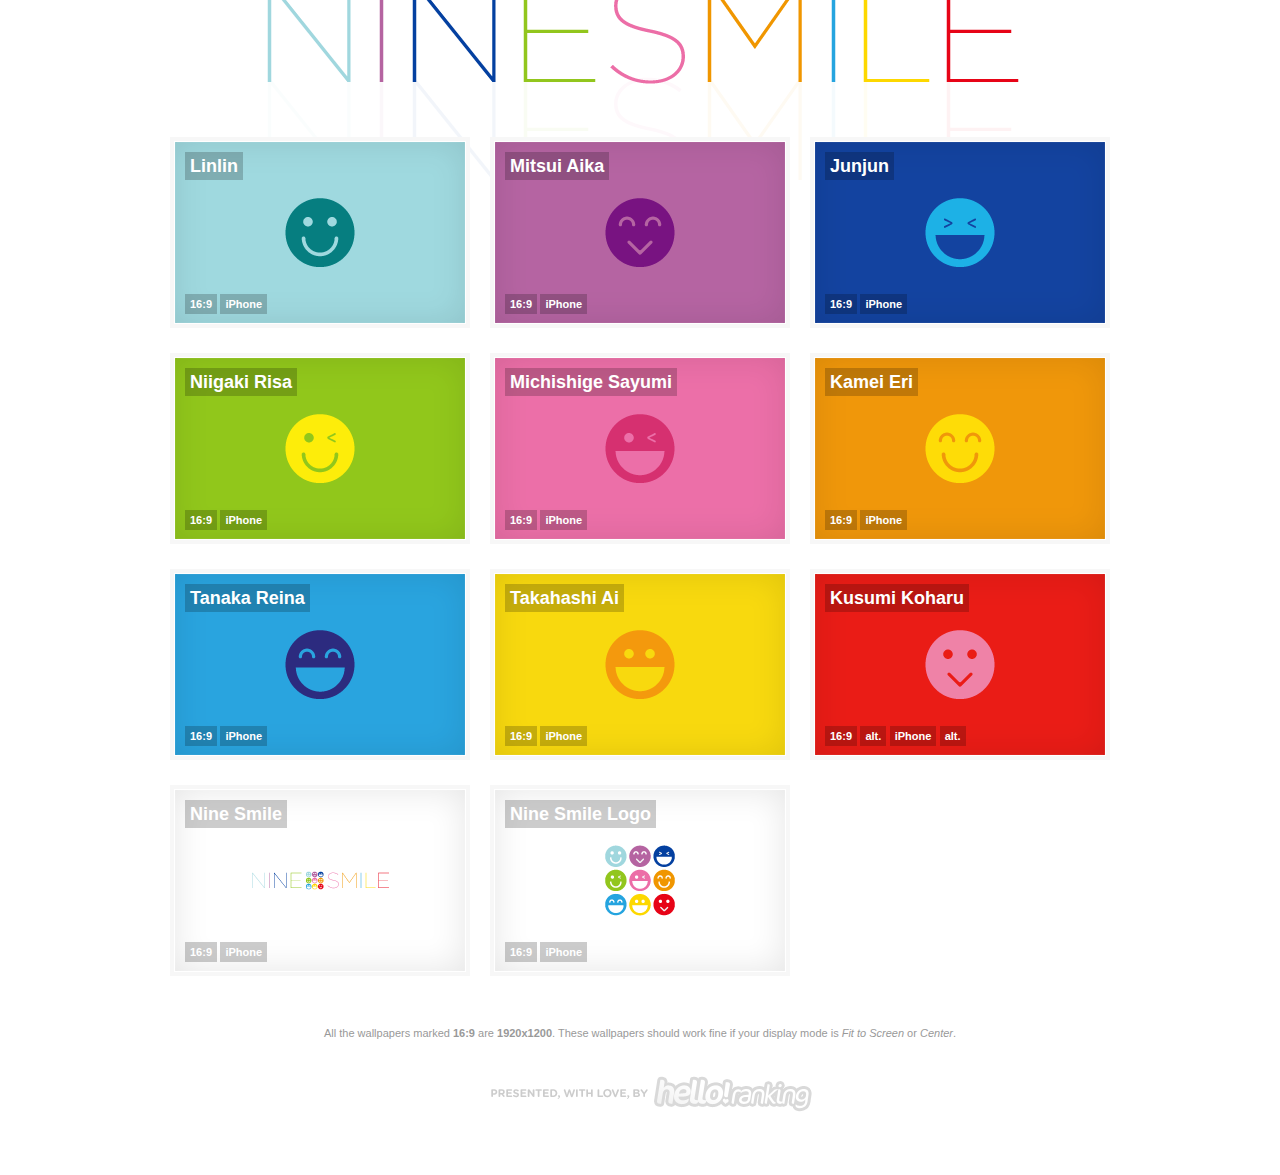
==== wallpaper/ninesmile/index.html @ 071b54d3 "Renaming /wallpapers/ to /wallpaper/." ====
<!DOCTYPE html>
<html>
<head>
    <meta charset="utf-8" />
    <title>Nine Smile // Hello! Ranking Extras</title>
    <!-- <link rel="stylesheet" href="../../static/stylesheets/reset.css" /> -->
    <link rel="stylesheet" href="../../static/stylesheets/960.css" />
    <link rel="stylesheet" href="../../static/stylesheets/ninesmile.css" />
</head>
<body id="extras-hello-ranking-com">
<div class="page container_12">
    <header class="grid_12">
        <h1>Nine Smile Wallpapers</h1>
        <p>Presented by <a href="http://hello-ranking.com">Hello! Ranking</a></p>
    </header>
    <ul class="clearfix">
        <li class="grid_4">
            <img src="thumbnails/linlin.png" />
            <h1>Linlin</h1>
            <ul>
                <li><a href="16x9/linlin.png"><strong>16:9</strong></a></li>
                <li><a href="iphone/linlin.png"><strong>iPhone</strong></a></li>
            </ul>
        </li>
        <li class="grid_4">
            <img src="thumbnails/mitsui_aika.png" />
            <h1>Mitsui Aika</h1>
            <ul>
                <li><a href="16x9/mitsui_aika.png"><strong>16:9</strong></a></li>
                <li><a href="iphone/mitsui_aika.png"><strong>iPhone</strong></a></li>
            </ul>
        </li>
        <li class="grid_4">
            <img src="thumbnails/junjun.png" />
            <h1>Junjun</h1>
            <ul>
                <li><a href="16x9/junjun.png"><strong>16:9</strong></a></li>
                <li><a href="iphone/junjun.png"><strong>iPhone</strong></a></li>
            </ul>
        </li>
        <li class="grid_4">
            <img src="thumbnails/niigaki_risa.png" />
            <h1>Niigaki Risa</h1>
            <ul>
                <li><a href="16x9/niigaki_risa.png"><strong>16:9</strong></a></li>
                <li><a href="iphone/niigaki_risa.png"><strong>iPhone</strong></a></li>
            </ul>
        </li>
        <li class="grid_4">
            <img src="thumbnails/michishige_sayumi.png" />
            <h1>Michishige Sayumi</h1>
            <ul>
                <li><a href="16x9/michishige_sayumi.png"><strong>16:9</strong></a></li>
                <li><a href="iphone/michishige_sayumi.png"><strong>iPhone</strong></a></li>
            </ul>
        </li>
        <li class="grid_4">
            <img src="thumbnails/kamei_eri.png" />
            <h1>Kamei Eri</h1>
            <ul>
                <li><a href="16x9/kamei_eri.png"><strong>16:9</strong></a></li>
                <li><a href="iphone/kamei_eri.png"><strong>iPhone</strong></a></li>
            </ul>
        </li>
        <li class="grid_4">
            <img src="thumbnails/tanaka_reina.png" />
            <h1>Tanaka Reina</h1>
            <ul>
                <li><a href="16x9/tanaka_reina.png"><strong>16:9</strong></a></li>
                <li><a href="iphone/tanaka_reina.png"><strong>iPhone</strong></a></li>
            </ul>
        </li>
        <li class="grid_4">
            <img src="thumbnails/takahashi_ai.png" />
            <h1>Takahashi Ai</h1>
            <ul>
                <li><a href="16x9/takahashi_ai.png"><strong>16:9</strong></a></li>
                <li><a href="iphone/takahashi_ai.png"><strong>iPhone</strong></a></li>
            </ul>
        </li>
        <li class="grid_4">
            <img src="thumbnails/kusumi_koharu.png" />
            <h1>Kusumi Koharu</h1>
            <ul>
                <li><a href="16x9/kusumi_koharu.png"><strong>16:9</strong></a> <a href="16x9/kusumi_koharu__reverse.png">alt.</a></li>
                <li><a href="iphone/kusumi_koharu.png"><strong>iPhone</strong></a> <a href="iphone/kusumi_koharu__reverse.png">alt.</a></li>
            </ul>
        </li>
        <li class="grid_4">
            <img src="thumbnails/nine_smile__title.png" />
            <h1>Nine Smile</h1>
            <ul>
                <li><a href="16x9/nine_smile__title.png"><strong>16:9</strong></a></li>
                <li><a href="iphone/nine_smile__title.png"><strong>iPhone</strong></a></li>
            </ul>
        </li>
        <li class="grid_4">
            <img src="thumbnails/nine_smile__white.png" />
            <h1>Nine Smile Logo</h1>
            <ul>
                <li><a href="16x9/nine_smile__white.png"><strong>16:9</strong></a></li>
                <li><a href="iphone/nine_smile__white.png"><strong>iPhone</strong></a></li>
            </ul>
        </li>
    </ul>
    <!-- <div class="grid_12"><a href=".zip">Download them all!</a></div> -->
    <p class="grid_12">All the wallpapers marked <strong>16:9</strong> are <strong>1920x1200</strong>. These wallpapers should work fine if your display mode is <em>Fit to Screen</em> or <em>Center</em>.</p>
    <p class="presented grid_12"><a href="http://hello-ranking.com">Presented, with love, by Hello! Ranking.</a></p>
</div>
</body>
</html>
---- static/stylesheets/960.css ----
/*
	960 Grid System ~ Core CSS.
	Learn more ~ http://960.gs/

	Licensed under GPL and MIT.
*/

/* `Containers
----------------------------------------------------------------------------------------------------*/

.container_12,
.container_16 {
	margin-left: auto;
	margin-right: auto;
	width: 960px;
}

/* `Grid >> Global
----------------------------------------------------------------------------------------------------*/

.grid_1,
.grid_2,
.grid_3,
.grid_4,
.grid_5,
.grid_6,
.grid_7,
.grid_8,
.grid_9,
.grid_10,
.grid_11,
.grid_12,
.grid_13,
.grid_14,
.grid_15,
.grid_16 {
	display: inline;
	float: left;
	position: relative;
	margin-left: 10px;
	margin-right: 10px;
}

.container_12 .grid_3,
.container_16 .grid_4 {
	width: 220px;
}

.container_12 .grid_6,
.container_16 .grid_8 {
	width: 460px;
}

.container_12 .grid_9,
.container_16 .grid_12 {
	width: 700px;
}

.container_12 .grid_12,
.container_16 .grid_16 {
	width: 940px;
}

/* `Grid >> Children (Alpha ~ First, Omega ~ Last)
----------------------------------------------------------------------------------------------------*/

.alpha {
	margin-left: 0;
}

.omega {
	margin-right: 0;
}

/* `Grid >> 12 Columns
----------------------------------------------------------------------------------------------------*/

.container_12 .grid_1 {
	width: 60px;
}

.container_12 .grid_2 {
	width: 140px;
}

.container_12 .grid_4 {
	width: 300px;
}

.container_12 .grid_5 {
	width: 380px;
}

.container_12 .grid_7 {
	width: 540px;
}

.container_12 .grid_8 {
	width: 620px;
}

.container_12 .grid_10 {
	width: 780px;
}

.container_12 .grid_11 {
	width: 860px;
}

/* `Grid >> 16 Columns
----------------------------------------------------------------------------------------------------*/

.container_16 .grid_1 {
	width: 40px;
}

.container_16 .grid_2 {
	width: 100px;
}

.container_16 .grid_3 {
	width: 160px;
}

.container_16 .grid_5 {
	width: 280px;
}

.container_16 .grid_6 {
	width: 340px;
}

.container_16 .grid_7 {
	width: 400px;
}

.container_16 .grid_9 {
	width: 520px;
}

.container_16 .grid_10 {
	width: 580px;
}

.container_16 .grid_11 {
	width: 640px;
}

.container_16 .grid_13 {
	width: 760px;
}

.container_16 .grid_14 {
	width: 820px;
}

.container_16 .grid_15 {
	width: 880px;
}

/* `Prefix Extra Space >> Global
----------------------------------------------------------------------------------------------------*/

.container_12 .prefix_3,
.container_16 .prefix_4 {
	padding-left: 240px;
}

.container_12 .prefix_6,
.container_16 .prefix_8 {
	padding-left: 480px;
}

.container_12 .prefix_9,
.container_16 .prefix_12 {
	padding-left: 720px;
}

/* `Prefix Extra Space >> 12 Columns
----------------------------------------------------------------------------------------------------*/

.container_12 .prefix_1 {
	padding-left: 80px;
}

.container_12 .prefix_2 {
	padding-left: 160px;
}

.container_12 .prefix_4 {
	padding-left: 320px;
}

.container_12 .prefix_5 {
	padding-left: 400px;
}

.container_12 .prefix_7 {
	padding-left: 560px;
}

.container_12 .prefix_8 {
	padding-left: 640px;
}

.container_12 .prefix_10 {
	padding-left: 800px;
}

.container_12 .prefix_11 {
	padding-left: 880px;
}

/* `Prefix Extra Space >> 16 Columns
----------------------------------------------------------------------------------------------------*/

.container_16 .prefix_1 {
	padding-left: 60px;
}

.container_16 .prefix_2 {
	padding-left: 120px;
}

.container_16 .prefix_3 {
	padding-left: 180px;
}

.container_16 .prefix_5 {
	padding-left: 300px;
}

.container_16 .prefix_6 {
	padding-left: 360px;
}

.container_16 .prefix_7 {
	padding-left: 420px;
}

.container_16 .prefix_9 {
	padding-left: 540px;
}

.container_16 .prefix_10 {
	padding-left: 600px;
}

.container_16 .prefix_11 {
	padding-left: 660px;
}

.container_16 .prefix_13 {
	padding-left: 780px;
}

.container_16 .prefix_14 {
	padding-left: 840px;
}

.container_16 .prefix_15 {
	padding-left: 900px;
}

/* `Suffix Extra Space >> Global
----------------------------------------------------------------------------------------------------*/

.container_12 .suffix_3,
.container_16 .suffix_4 {
	padding-right: 240px;
}

.container_12 .suffix_6,
.container_16 .suffix_8 {
	padding-right: 480px;
}

.container_12 .suffix_9,
.container_16 .suffix_12 {
	padding-right: 720px;
}

/* `Suffix Extra Space >> 12 Columns
----------------------------------------------------------------------------------------------------*/

.container_12 .suffix_1 {
	padding-right: 80px;
}

.container_12 .suffix_2 {
	padding-right: 160px;
}

.container_12 .suffix_4 {
	padding-right: 320px;
}

.container_12 .suffix_5 {
	padding-right: 400px;
}

.container_12 .suffix_7 {
	padding-right: 560px;
}

.container_12 .suffix_8 {
	padding-right: 640px;
}

.container_12 .suffix_10 {
	padding-right: 800px;
}

.container_12 .suffix_11 {
	padding-right: 880px;
}

/* `Suffix Extra Space >> 16 Columns
----------------------------------------------------------------------------------------------------*/

.container_16 .suffix_1 {
	padding-right: 60px;
}

.container_16 .suffix_2 {
	padding-right: 120px;
}

.container_16 .suffix_3 {
	padding-right: 180px;
}

.container_16 .suffix_5 {
	padding-right: 300px;
}

.container_16 .suffix_6 {
	padding-right: 360px;
}

.container_16 .suffix_7 {
	padding-right: 420px;
}

.container_16 .suffix_9 {
	padding-right: 540px;
}

.container_16 .suffix_10 {
	padding-right: 600px;
}

.container_16 .suffix_11 {
	padding-right: 660px;
}

.container_16 .suffix_13 {
	padding-right: 780px;
}

.container_16 .suffix_14 {
	padding-right: 840px;
}

.container_16 .suffix_15 {
	padding-right: 900px;
}

/* `Push Space >> Global
----------------------------------------------------------------------------------------------------*/

.container_12 .push_3,
.container_16 .push_4 {
	left: 240px;
}

.container_12 .push_6,
.container_16 .push_8 {
	left: 480px;
}

.container_12 .push_9,
.container_16 .push_12 {
	left: 720px;
}

/* `Push Space >> 12 Columns
----------------------------------------------------------------------------------------------------*/

.container_12 .push_1 {
	left: 80px;
}

.container_12 .push_2 {
	left: 160px;
}

.container_12 .push_4 {
	left: 320px;
}

.container_12 .push_5 {
	left: 400px;
}

.container_12 .push_7 {
	left: 560px;
}

.container_12 .push_8 {
	left: 640px;
}

.container_12 .push_10 {
	left: 800px;
}

.container_12 .push_11 {
	left: 880px;
}

/* `Push Space >> 16 Columns
----------------------------------------------------------------------------------------------------*/

.container_16 .push_1 {
	left: 60px;
}

.container_16 .push_2 {
	left: 120px;
}

.container_16 .push_3 {
	left: 180px;
}

.container_16 .push_5 {
	left: 300px;
}

.container_16 .push_6 {
	left: 360px;
}

.container_16 .push_7 {
	left: 420px;
}

.container_16 .push_9 {
	left: 540px;
}

.container_16 .push_10 {
	left: 600px;
}

.container_16 .push_11 {
	left: 660px;
}

.container_16 .push_13 {
	left: 780px;
}

.container_16 .push_14 {
	left: 840px;
}

.container_16 .push_15 {
	left: 900px;
}

/* `Pull Space >> Global
----------------------------------------------------------------------------------------------------*/

.container_12 .pull_3,
.container_16 .pull_4 {
	left: -240px;
}

.container_12 .pull_6,
.container_16 .pull_8 {
	left: -480px;
}

.container_12 .pull_9,
.container_16 .pull_12 {
	left: -720px;
}

/* `Pull Space >> 12 Columns
----------------------------------------------------------------------------------------------------*/

.container_12 .pull_1 {
	left: -80px;
}

.container_12 .pull_2 {
	left: -160px;
}

.container_12 .pull_4 {
	left: -320px;
}

.container_12 .pull_5 {
	left: -400px;
}

.container_12 .pull_7 {
	left: -560px;
}

.container_12 .pull_8 {
	left: -640px;
}

.container_12 .pull_10 {
	left: -800px;
}

.container_12 .pull_11 {
	left: -880px;
}

/* `Pull Space >> 16 Columns
----------------------------------------------------------------------------------------------------*/

.container_16 .pull_1 {
	left: -60px;
}

.container_16 .pull_2 {
	left: -120px;
}

.container_16 .pull_3 {
	left: -180px;
}

.container_16 .pull_5 {
	left: -300px;
}

.container_16 .pull_6 {
	left: -360px;
}

.container_16 .pull_7 {
	left: -420px;
}

.container_16 .pull_9 {
	left: -540px;
}

.container_16 .pull_10 {
	left: -600px;
}

.container_16 .pull_11 {
	left: -660px;
}

.container_16 .pull_13 {
	left: -780px;
}

.container_16 .pull_14 {
	left: -840px;
}

.container_16 .pull_15 {
	left: -900px;
}

/* `Clear Floated Elements
----------------------------------------------------------------------------------------------------*/

/* http://sonspring.com/journal/clearing-floats */

.clear {
	clear: both;
	display: block;
	overflow: hidden;
	visibility: hidden;
	width: 0;
	height: 0;
}

/* http://perishablepress.com/press/2008/02/05/lessons-learned-concerning-the-clearfix-css-hack */

.clearfix:after {
	clear: both;
	content: ' ';
	display: block;
	font-size: 0;
	line-height: 0;
	visibility: hidden;
	width: 0;
	height: 0;
}

* html .clearfix {
	height: 1%;
}
---- static/stylesheets/ninesmile.css ----
body {
    background: #fff url('../../static/images/ninesmile/bkg_body.png') no-repeat top center;
    color: #333;
    font-family: 'Helvetica Neue', Helvetica, Arial, sans-serif;
    font-size: 12px;
    line-height: 18px;
    text-shadow: 0 0 -1px #000;
}
a {
    text-decoration: none;
}
ul {
    list-style: none;
    padding: 0;
}
img {
    background: #fff;
    border: 4px solid #f7f7f7;
    padding: 1px;
    -webkit-transition: all 250ms linear;
}
img:hover {
    border-color: #eee; 
}


.page {
    padding: 50px 0 0;
}
header {
    text-indent: -9999px;
}
li.grid_4 {
    margin: 0 10px 20px;
    position: relative;
}
li.grid_4 h1 {
    background: rgba(0,0,0,0.2);
    color: #fff;
    font-size: 18px;
    left: 15px;
    margin: 0;
    padding: 5px;
    position: absolute;
    top: 15px;
}
li.grid_4 ul {
    bottom: 20px;
    left: 15px;
    position: absolute;
}
li.grid_4 li {
    display: inline;
}
li.grid_4 a {
    background: rgba(0,0,0,0.2);
    color: #fff;
    font-size: 11px;
    font-weight: bold;
    padding: 4px 5px;
    -webkit-transition: all 250ms linear;
}
li.grid_4 a:hover {
    background: rgba(0,0,0,0.4);
}
p {
    color: #999;
    font-size: 11px;
    text-align: center;
}
p.presented a {
    background: url('../../static/images/ninesmile/bkg_presented.png') no-repeat;
    display: block;
    height: 60px;
    margin: 0 0 40px;
    text-indent: -9999px;
}
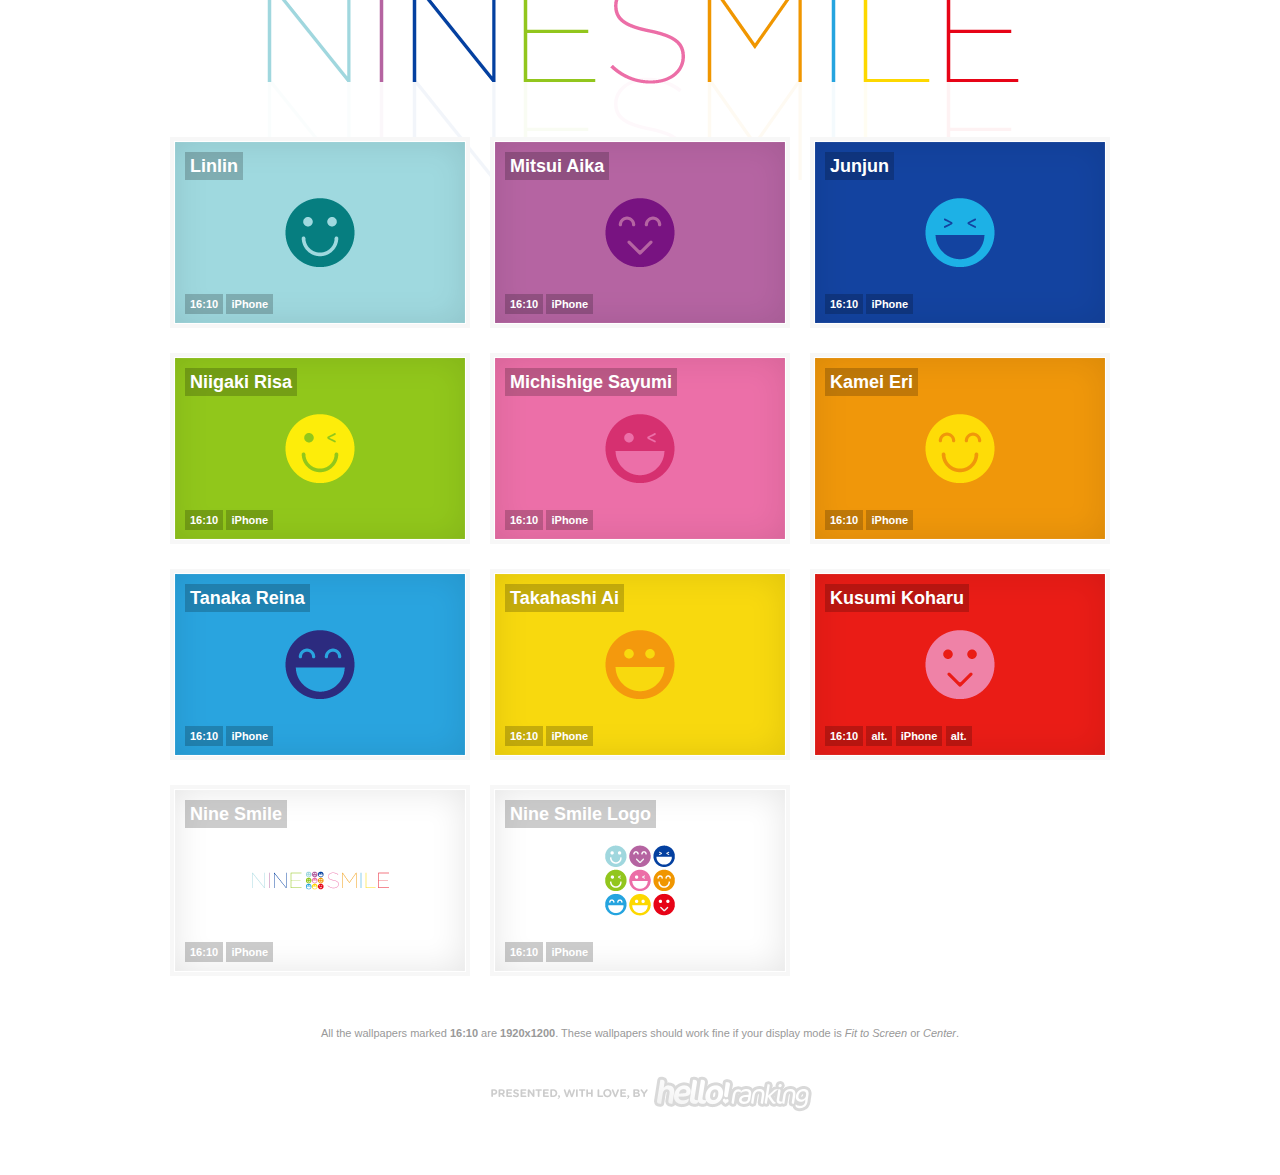
==== commit a83561f4: "1920x1200 is actually 16:10." ====
--- a/wallpaper/ninesmile/index.html
+++ b/wallpaper/ninesmile/index.html
@@ -18,7 +18,7 @@
             <img src="thumbnails/linlin.png" />
             <h1>Linlin</h1>
             <ul>
-                <li><a href="16x9/linlin.png"><strong>16:9</strong></a></li>
+                <li><a href="16x9/linlin.png"><strong>16:10</strong></a></li>
                 <li><a href="iphone/linlin.png"><strong>iPhone</strong></a></li>
             </ul>
         </li>
@@ -26,7 +26,7 @@
             <img src="thumbnails/mitsui_aika.png" />
             <h1>Mitsui Aika</h1>
             <ul>
-                <li><a href="16x9/mitsui_aika.png"><strong>16:9</strong></a></li>
+                <li><a href="16x9/mitsui_aika.png"><strong>16:10</strong></a></li>
                 <li><a href="iphone/mitsui_aika.png"><strong>iPhone</strong></a></li>
             </ul>
         </li>
@@ -34,7 +34,7 @@
             <img src="thumbnails/junjun.png" />
             <h1>Junjun</h1>
             <ul>
-                <li><a href="16x9/junjun.png"><strong>16:9</strong></a></li>
+                <li><a href="16x9/junjun.png"><strong>16:10</strong></a></li>
                 <li><a href="iphone/junjun.png"><strong>iPhone</strong></a></li>
             </ul>
         </li>
@@ -42,7 +42,7 @@
             <img src="thumbnails/niigaki_risa.png" />
             <h1>Niigaki Risa</h1>
             <ul>
-                <li><a href="16x9/niigaki_risa.png"><strong>16:9</strong></a></li>
+                <li><a href="16x9/niigaki_risa.png"><strong>16:10</strong></a></li>
                 <li><a href="iphone/niigaki_risa.png"><strong>iPhone</strong></a></li>
             </ul>
         </li>
@@ -50,7 +50,7 @@
             <img src="thumbnails/michishige_sayumi.png" />
             <h1>Michishige Sayumi</h1>
             <ul>
-                <li><a href="16x9/michishige_sayumi.png"><strong>16:9</strong></a></li>
+                <li><a href="16x9/michishige_sayumi.png"><strong>16:10</strong></a></li>
                 <li><a href="iphone/michishige_sayumi.png"><strong>iPhone</strong></a></li>
             </ul>
         </li>
@@ -58,7 +58,7 @@
             <img src="thumbnails/kamei_eri.png" />
             <h1>Kamei Eri</h1>
             <ul>
-                <li><a href="16x9/kamei_eri.png"><strong>16:9</strong></a></li>
+                <li><a href="16x9/kamei_eri.png"><strong>16:10</strong></a></li>
                 <li><a href="iphone/kamei_eri.png"><strong>iPhone</strong></a></li>
             </ul>
         </li>
@@ -66,7 +66,7 @@
             <img src="thumbnails/tanaka_reina.png" />
             <h1>Tanaka Reina</h1>
             <ul>
-                <li><a href="16x9/tanaka_reina.png"><strong>16:9</strong></a></li>
+                <li><a href="16x9/tanaka_reina.png"><strong>16:10</strong></a></li>
                 <li><a href="iphone/tanaka_reina.png"><strong>iPhone</strong></a></li>
             </ul>
         </li>
@@ -74,7 +74,7 @@
             <img src="thumbnails/takahashi_ai.png" />
             <h1>Takahashi Ai</h1>
             <ul>
-                <li><a href="16x9/takahashi_ai.png"><strong>16:9</strong></a></li>
+                <li><a href="16x9/takahashi_ai.png"><strong>16:10</strong></a></li>
                 <li><a href="iphone/takahashi_ai.png"><strong>iPhone</strong></a></li>
             </ul>
         </li>
@@ -82,7 +82,7 @@
             <img src="thumbnails/kusumi_koharu.png" />
             <h1>Kusumi Koharu</h1>
             <ul>
-                <li><a href="16x9/kusumi_koharu.png"><strong>16:9</strong></a> <a href="16x9/kusumi_koharu__reverse.png">alt.</a></li>
+                <li><a href="16x9/kusumi_koharu.png"><strong>16:10</strong></a> <a href="16x9/kusumi_koharu__reverse.png">alt.</a></li>
                 <li><a href="iphone/kusumi_koharu.png"><strong>iPhone</strong></a> <a href="iphone/kusumi_koharu__reverse.png">alt.</a></li>
             </ul>
         </li>
@@ -90,7 +90,7 @@
             <img src="thumbnails/nine_smile__title.png" />
             <h1>Nine Smile</h1>
             <ul>
-                <li><a href="16x9/nine_smile__title.png"><strong>16:9</strong></a></li>
+                <li><a href="16x9/nine_smile__title.png"><strong>16:10</strong></a></li>
                 <li><a href="iphone/nine_smile__title.png"><strong>iPhone</strong></a></li>
             </ul>
         </li>
@@ -98,13 +98,13 @@
             <img src="thumbnails/nine_smile__white.png" />
             <h1>Nine Smile Logo</h1>
             <ul>
-                <li><a href="16x9/nine_smile__white.png"><strong>16:9</strong></a></li>
+                <li><a href="16x9/nine_smile__white.png"><strong>16:10</strong></a></li>
                 <li><a href="iphone/nine_smile__white.png"><strong>iPhone</strong></a></li>
             </ul>
         </li>
     </ul>
     <!-- <div class="grid_12"><a href=".zip">Download them all!</a></div> -->
-    <p class="grid_12">All the wallpapers marked <strong>16:9</strong> are <strong>1920x1200</strong>. These wallpapers should work fine if your display mode is <em>Fit to Screen</em> or <em>Center</em>.</p>
+    <p class="grid_12">All the wallpapers marked <strong>16:10</strong> are <strong>1920x1200</strong>. These wallpapers should work fine if your display mode is <em>Fit to Screen</em> or <em>Center</em>.</p>
     <p class="presented grid_12"><a href="http://hello-ranking.com">Presented, with love, by Hello! Ranking.</a></p>
 </div>
 </body>
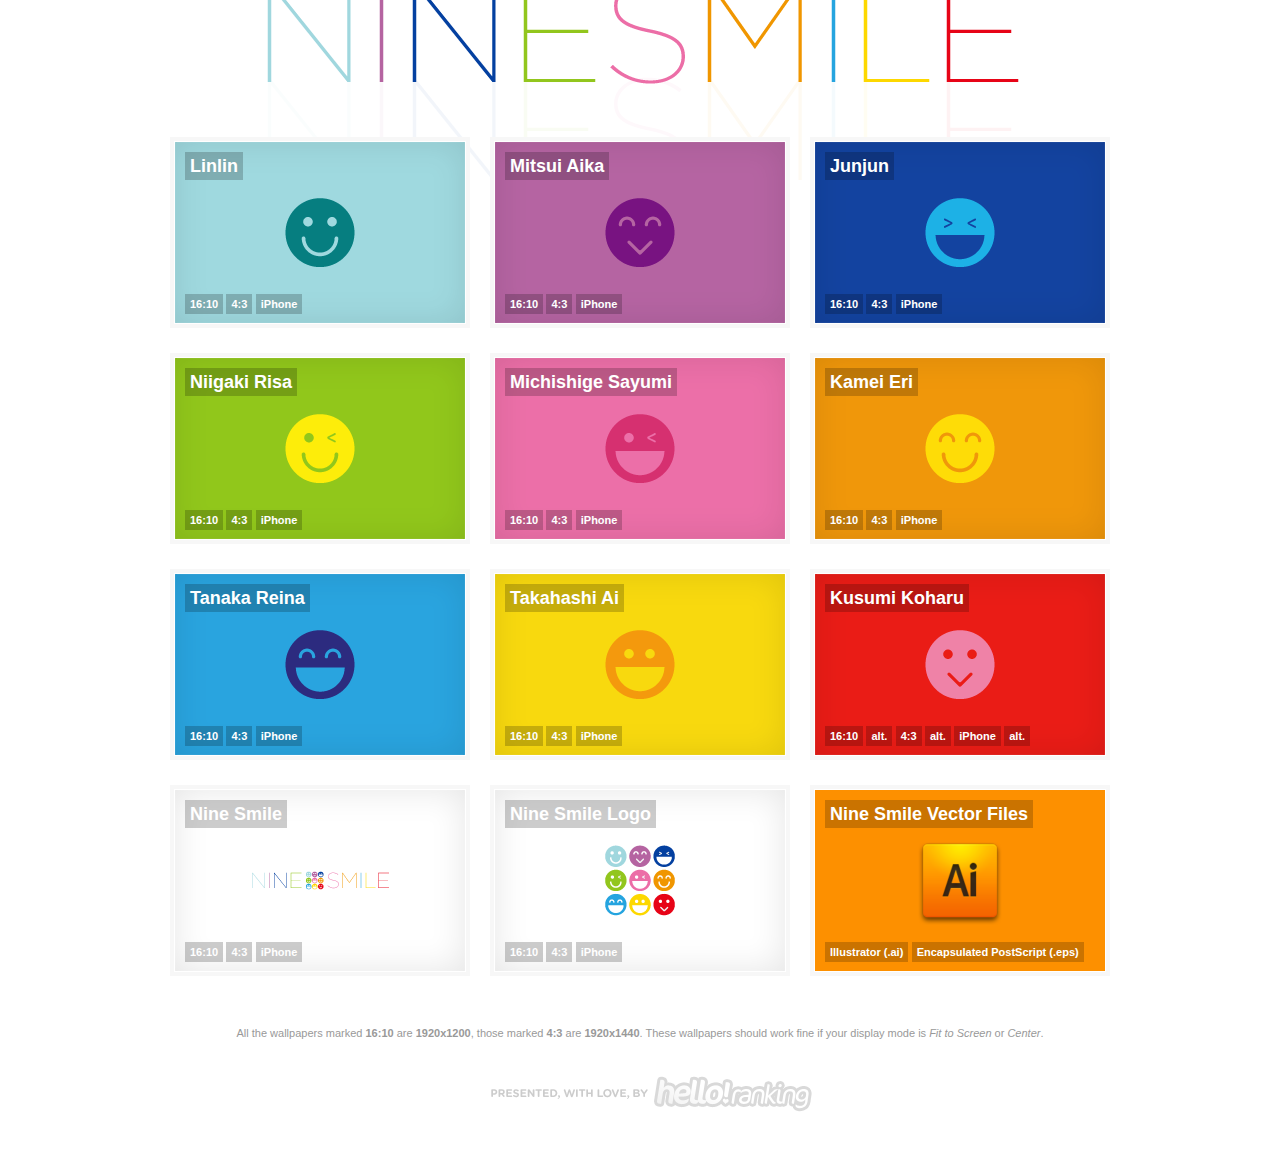
==== commit ef3cddce: "Adding the 4:3 and vector links to the offering page." ====
--- a/wallpaper/ninesmile/index.html
+++ b/wallpaper/ninesmile/index.html
@@ -18,7 +18,8 @@
             <img src="thumbnails/linlin.png" />
             <h1>Linlin</h1>
             <ul>
-                <li><a href="16x9/linlin.png"><strong>16:10</strong></a></li>
+                <li><a href="16x10/linlin.png"><strong>16:10</strong></a></li>
+                <li><a href="4x3/linlin.png"><strong>4:3</strong></a></li>
                 <li><a href="iphone/linlin.png"><strong>iPhone</strong></a></li>
             </ul>
         </li>
@@ -26,7 +27,8 @@
             <img src="thumbnails/mitsui_aika.png" />
             <h1>Mitsui Aika</h1>
             <ul>
-                <li><a href="16x9/mitsui_aika.png"><strong>16:10</strong></a></li>
+                <li><a href="16x10/mitsui_aika.png"><strong>16:10</strong></a></li>
+                <li><a href="4x3/mitsui_aika.png"><strong>4:3</strong></a></li>
                 <li><a href="iphone/mitsui_aika.png"><strong>iPhone</strong></a></li>
             </ul>
         </li>
@@ -34,7 +36,8 @@
             <img src="thumbnails/junjun.png" />
             <h1>Junjun</h1>
             <ul>
-                <li><a href="16x9/junjun.png"><strong>16:10</strong></a></li>
+                <li><a href="16x10/junjun.png"><strong>16:10</strong></a></li>
+                <li><a href="4x3/junjun.png"><strong>4:3</strong></a></li>
                 <li><a href="iphone/junjun.png"><strong>iPhone</strong></a></li>
             </ul>
         </li>
@@ -42,7 +45,8 @@
             <img src="thumbnails/niigaki_risa.png" />
             <h1>Niigaki Risa</h1>
             <ul>
-                <li><a href="16x9/niigaki_risa.png"><strong>16:10</strong></a></li>
+                <li><a href="16x10/niigaki_risa.png"><strong>16:10</strong></a></li>
+                <li><a href="4x3/niigaki_risa.png"><strong>4:3</strong></a></li>
                 <li><a href="iphone/niigaki_risa.png"><strong>iPhone</strong></a></li>
             </ul>
         </li>
@@ -50,7 +54,8 @@
             <img src="thumbnails/michishige_sayumi.png" />
             <h1>Michishige Sayumi</h1>
             <ul>
-                <li><a href="16x9/michishige_sayumi.png"><strong>16:10</strong></a></li>
+                <li><a href="16x10/michishige_sayumi.png"><strong>16:10</strong></a></li>
+                <li><a href="4x3/michishige_sayumi.png"><strong>4:3</strong></a></li>
                 <li><a href="iphone/michishige_sayumi.png"><strong>iPhone</strong></a></li>
             </ul>
         </li>
@@ -58,7 +63,8 @@
             <img src="thumbnails/kamei_eri.png" />
             <h1>Kamei Eri</h1>
             <ul>
-                <li><a href="16x9/kamei_eri.png"><strong>16:10</strong></a></li>
+                <li><a href="16x10/kamei_eri.png"><strong>16:10</strong></a></li>
+                <li><a href="4x3/kamei_eri.png"><strong>4:3</strong></a></li>
                 <li><a href="iphone/kamei_eri.png"><strong>iPhone</strong></a></li>
             </ul>
         </li>
@@ -66,7 +72,8 @@
             <img src="thumbnails/tanaka_reina.png" />
             <h1>Tanaka Reina</h1>
             <ul>
-                <li><a href="16x9/tanaka_reina.png"><strong>16:10</strong></a></li>
+                <li><a href="16x10/tanaka_reina.png"><strong>16:10</strong></a></li>
+                <li><a href="4x3/tanaka_reina.png"><strong>4:3</strong></a></li>
                 <li><a href="iphone/tanaka_reina.png"><strong>iPhone</strong></a></li>
             </ul>
         </li>
@@ -74,7 +81,8 @@
             <img src="thumbnails/takahashi_ai.png" />
             <h1>Takahashi Ai</h1>
             <ul>
-                <li><a href="16x9/takahashi_ai.png"><strong>16:10</strong></a></li>
+                <li><a href="16x10/takahashi_ai.png"><strong>16:10</strong></a></li>
+                <li><a href="4x3/takahashi_ai.png"><strong>4:3</strong></a></li>
                 <li><a href="iphone/takahashi_ai.png"><strong>iPhone</strong></a></li>
             </ul>
         </li>
@@ -82,7 +90,8 @@
             <img src="thumbnails/kusumi_koharu.png" />
             <h1>Kusumi Koharu</h1>
             <ul>
-                <li><a href="16x9/kusumi_koharu.png"><strong>16:10</strong></a> <a href="16x9/kusumi_koharu__reverse.png">alt.</a></li>
+                <li><a href="16x10/kusumi_koharu.png"><strong>16:10</strong></a> <a href="16x10/kusumi_koharu__reverse.png">alt.</a></li>
+                <li><a href="4x3/kusumi_koharu.png"><strong>4:3</strong></a> <a href="4x3/kusumi_koharu__reverse.png">alt.</a></li>
                 <li><a href="iphone/kusumi_koharu.png"><strong>iPhone</strong></a> <a href="iphone/kusumi_koharu__reverse.png">alt.</a></li>
             </ul>
         </li>
@@ -90,7 +99,8 @@
             <img src="thumbnails/nine_smile__title.png" />
             <h1>Nine Smile</h1>
             <ul>
-                <li><a href="16x9/nine_smile__title.png"><strong>16:10</strong></a></li>
+                <li><a href="16x10/nine_smile__title.png"><strong>16:10</strong></a></li>
+                <li><a href="4x3/nine_smile__title.png"><strong>4:3</strong></a></li>
                 <li><a href="iphone/nine_smile__title.png"><strong>iPhone</strong></a></li>
             </ul>
         </li>
@@ -98,13 +108,22 @@
             <img src="thumbnails/nine_smile__white.png" />
             <h1>Nine Smile Logo</h1>
             <ul>
-                <li><a href="16x9/nine_smile__white.png"><strong>16:10</strong></a></li>
+                <li><a href="16x10/nine_smile__white.png"><strong>16:10</strong></a></li>
+                <li><a href="4x3/nine_smile__white.png"><strong>4:3</strong></a></li>
                 <li><a href="iphone/nine_smile__white.png"><strong>iPhone</strong></a></li>
+            </ul>
+        </li>
+        <li class="grid_4">
+            <img src="thumbnails/nine_smile__vector.png" />
+            <h1>Nine Smile Vector Files</h1>
+            <ul>
+                <li><a href="vector/nine_smile.ai"><strong>Illustrator (.ai)</strong></a></li>
+                <li><a href="iphone/nine_smile.eps"><strong>Encapsulated PostScript (.eps)</strong></a></li>
             </ul>
         </li>
     </ul>
     <!-- <div class="grid_12"><a href=".zip">Download them all!</a></div> -->
-    <p class="grid_12">All the wallpapers marked <strong>16:10</strong> are <strong>1920x1200</strong>. These wallpapers should work fine if your display mode is <em>Fit to Screen</em> or <em>Center</em>.</p>
+    <p class="grid_12">All the wallpapers marked <strong>16:10</strong> are <strong>1920x1200</strong>, those marked <strong>4:3</strong> are <strong>1920x1440</strong>. These wallpapers should work fine if your display mode is <em>Fit to Screen</em> or <em>Center</em>.</p>
     <p class="presented grid_12"><a href="http://hello-ranking.com">Presented, with love, by Hello! Ranking.</a></p>
 </div>
 </body>
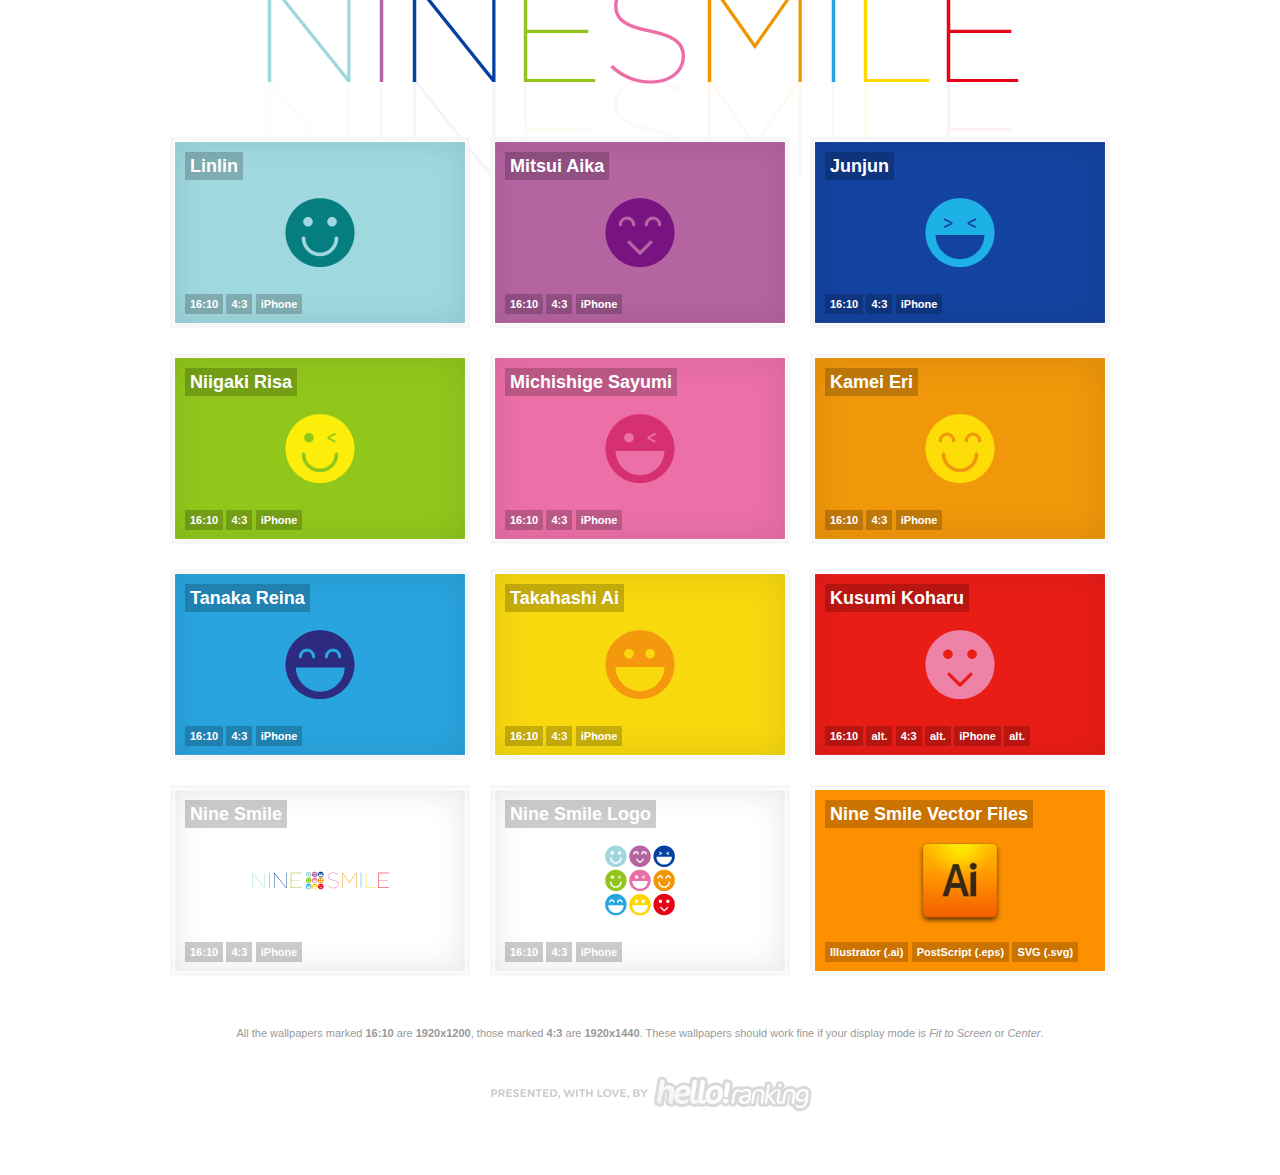
==== commit d2faf733: "Adding an SVG file... for Marty. :P" ====
--- a/wallpaper/ninesmile/index.html
+++ b/wallpaper/ninesmile/index.html
@@ -2,7 +2,7 @@
 <html>
 <head>
     <meta charset="utf-8" />
-    <title>Nine Smile // Hello! Ranking Extras</title>
+    <title>Nine Smile // Wallpaper // Hello! Ranking Extras</title>
     <!-- <link rel="stylesheet" href="../../static/stylesheets/reset.css" /> -->
     <link rel="stylesheet" href="../../static/stylesheets/960.css" />
     <link rel="stylesheet" href="../../static/stylesheets/ninesmile.css" />
@@ -118,7 +118,8 @@
             <h1>Nine Smile Vector Files</h1>
             <ul>
                 <li><a href="vector/nine_smile.ai"><strong>Illustrator (.ai)</strong></a></li>
-                <li><a href="iphone/nine_smile.eps"><strong>Encapsulated PostScript (.eps)</strong></a></li>
+                <li><a href="iphone/nine_smile.eps"><strong>PostScript (.eps)</strong></a></li>
+                <li><a href="iphone/nine_smile.svg"><strong>SVG (.svg)</strong></a></li>
             </ul>
         </li>
     </ul>
